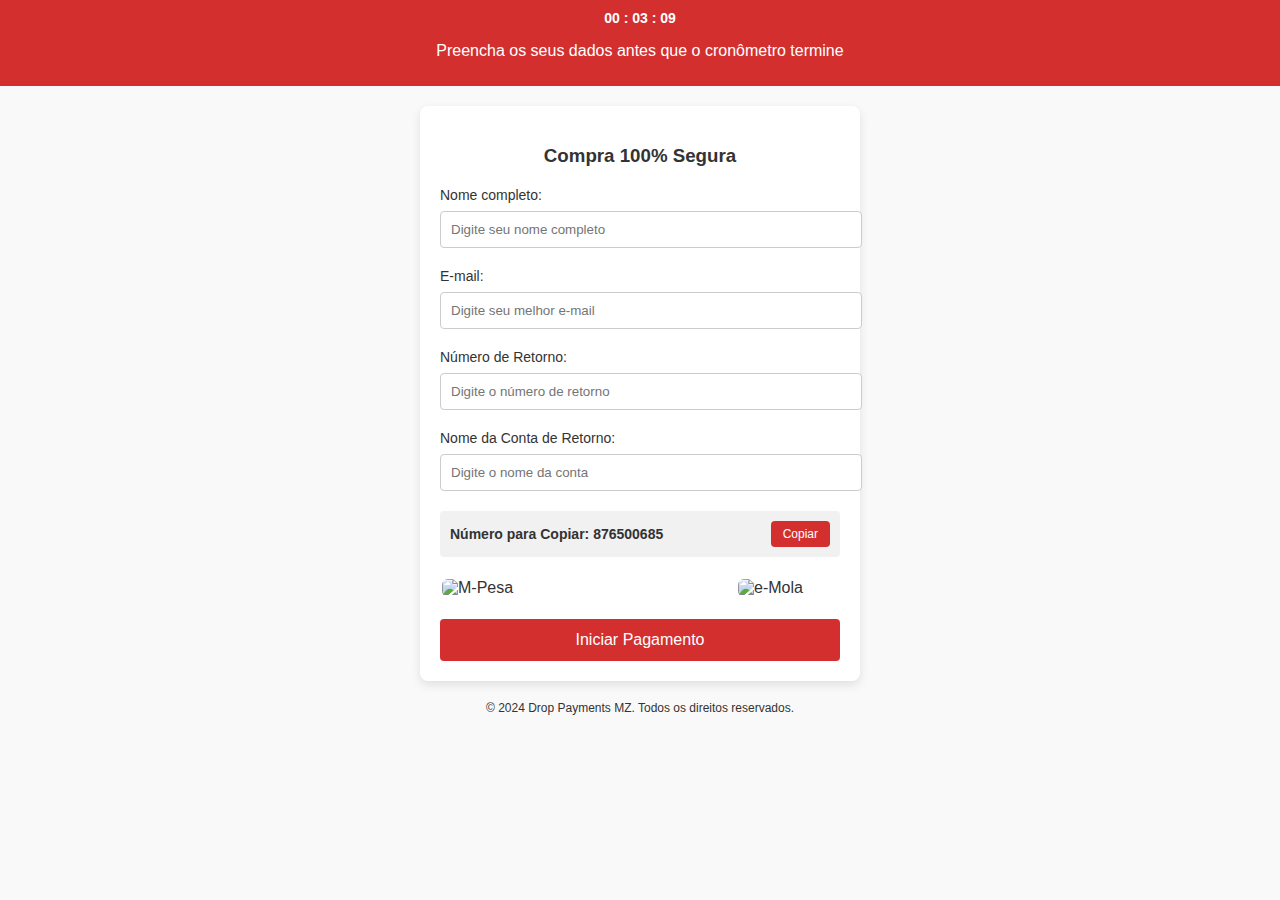
==== home.html @ cd12a8e7 "Create home.html" ====
<!DOCTYPE html>
<html lang="pt">
<head>
    <meta charset="UTF-8">
    <meta name="viewport" content="width=device-width, initial-scale=1.0">
    <title>Checkout de Pagamento</title>
    <style>
        body {
            font-family: Arial, sans-serif;
            margin: 0;
            padding: 0;
            background: #f9f9f9;
            color: #333;
        }

        header {
            background: #d32f2f;
            color: #fff;
            text-align: center;
            padding: 10px;
        }

        .timer {
            font-size: 14px;
            font-weight: bold;
        }

        .form-container {
            max-width: 400px;
            margin: 20px auto;
            background: #fff;
            border-radius: 8px;
            padding: 20px;
            box-shadow: 0 4px 10px rgba(0, 0, 0, 0.1);
        }

        .form-container h3 {
            margin-bottom: 20px;
            text-align: center;
        }

        label {
            font-size: 14px;
            margin-bottom: 8px;
            display: block;
        }

        input[type="text"], input[type="email"], input[type="tel"] {
            width: 100%;
            padding: 10px;
            margin-bottom: 20px;
            border: 1px solid #ccc;
            border-radius: 4px;
        }

        .payment-options {
            display: flex;
            justify-content: space-between;
            margin-bottom: 20px;
        }

        .payment-options img {
            width: 100px;
            height: auto;
            cursor: pointer;
            border-radius: 8px;
            border: 2px solid transparent;
        }

        .payment-options img:hover {
            border: 2px solid #d32f2f;
        }

        .copy-section {
            display: flex;
            align-items: center;
            justify-content: space-between;
            background: #f1f1f1;
            padding: 10px;
            border-radius: 4px;
            margin-bottom: 20px;
        }

        .copy-section span {
            font-size: 14px;
            font-weight: bold;
        }

        .copy-section button {
            background: #d32f2f;
            color: #fff;
            border: none;
            padding: 6px 12px;
            border-radius: 4px;
            cursor: pointer;
            font-size: 12px;
        }

        .copy-section button:hover {
            background: #b71c1c;
        }

        button.pay-btn {
            width: 100%;
            background: #d32f2f;
            color: #fff;
            border: none;
            padding: 12px;
            font-size: 16px;
            border-radius: 4px;
            cursor: pointer;
        }

        button.pay-btn:hover {
            background: #b71c1c;
        }

        footer {
            text-align: center;
            margin-top: 20px;
            font-size: 12px;
        }
    </style>
</head>
<body>
    <header>
        <div class="timer">00 : 03 : 09</div>
        <p>Preencha os seus dados antes que o cronômetro termine</p>
    </header>

    <div class="form-container">
        <h3>Compra 100% Segura</h3>
        <form>
            <label for="full-name">Nome completo:</label>
            <input type="text" id="full-name" placeholder="Digite seu nome completo" required>

            <label for="email">E-mail:</label>
            <input type="email" id="email" placeholder="Digite seu melhor e-mail" required>

            <label for="whatsapp">Número de Retorno:</label>
            <input type="tel" id="whatsapp" placeholder="Digite o número de retorno" required>

            <label for="account-name">Nome da Conta de Retorno:</label>
            <input type="text" id="account-name" placeholder="Digite o nome da conta" required>

            <div class="copy-section">
                <span>Número para Copiar: 876500685</span>
                <button type="button" id="copy-btn">Copiar</button>
            </div>

            <div class="payment-options">
                <img src="mpesa.png" alt="M-Pesa" title="M-Pesa">
                <img src="emola.png" alt="e-Mola" title="e-Mola">
            </div>

            <button type="button" class="pay-btn" id="pay-btn">Iniciar Pagamento</button>
        </form>
    </div>

    <footer>
        <p>© 2024 Drop Payments MZ. Todos os direitos reservados.</p>
    </footer>

    <script>
        // Função para copiar o número
        document.getElementById('copy-btn').addEventListener('click', () => {
            const copyText = "876500685";
            navigator.clipboard.writeText(copyText).then(() => {
                alert("Número copiado: " + copyText);
            }).catch(err => {
                alert("Falha ao copiar o número.");
            });
        });

        // Função para iniciar o pagamento (*898#)
        document.getElementById('pay-btn').addEventListener('click', () => {
            window.location.href = "tel:*898#";
        });
    </script>
</body>
  </html>
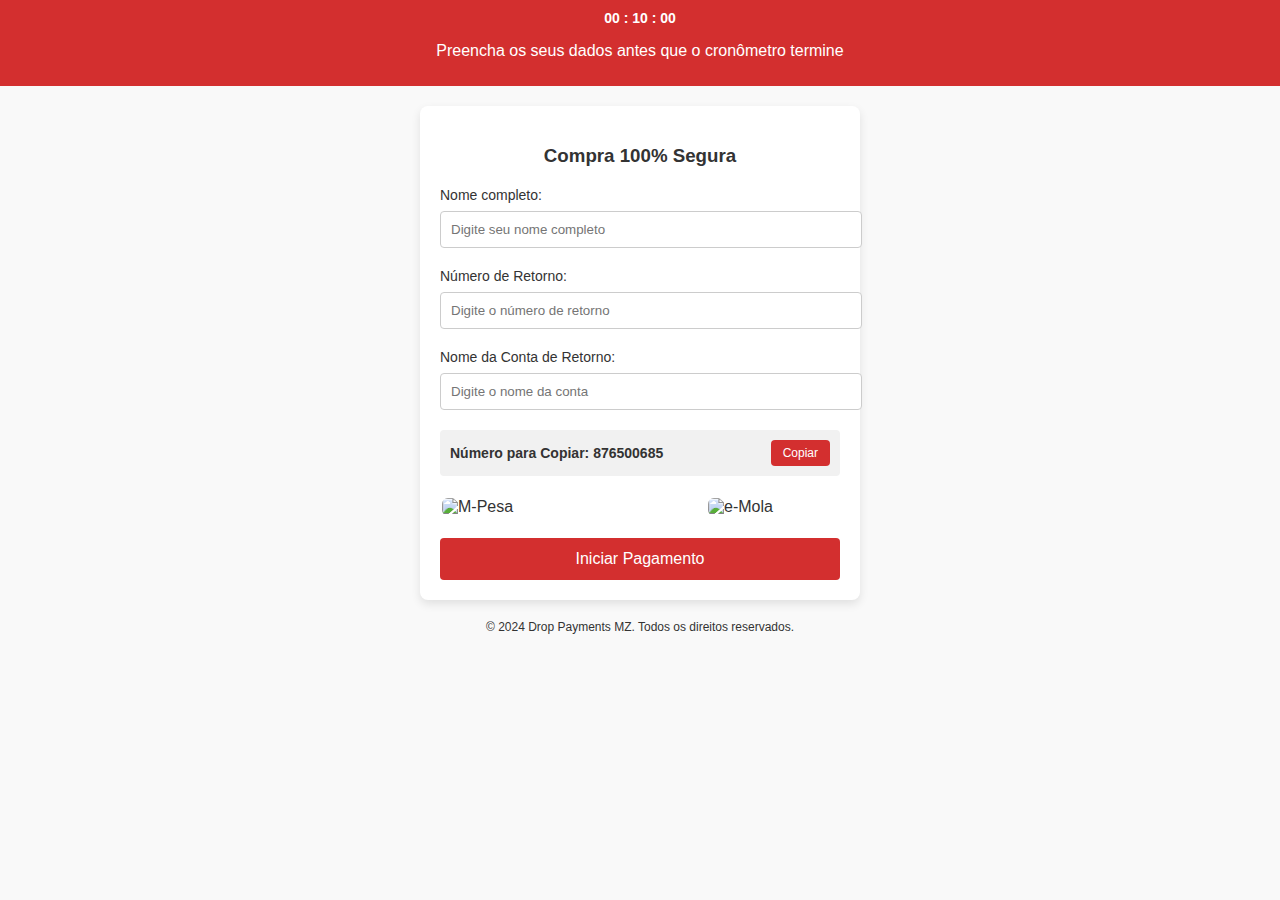
==== commit be675ddd: "Update home.html" ====
--- a/home.html
+++ b/home.html
@@ -45,7 +45,7 @@
             display: block;
         }
 
-        input[type="text"], input[type="email"], input[type="tel"] {
+        input[type="text"], input[type="tel"] {
             width: 100%;
             padding: 10px;
             margin-bottom: 20px;
@@ -56,11 +56,13 @@
         .payment-options {
             display: flex;
             justify-content: space-between;
+            gap: 10px;
             margin-bottom: 20px;
         }
 
         .payment-options img {
-            width: 100px;
+            width: 100%;
+            max-width: 130px;
             height: auto;
             cursor: pointer;
             border-radius: 8px;
@@ -120,11 +122,39 @@
             margin-top: 20px;
             font-size: 12px;
         }
+
+        /* Estilos responsivos */
+        @media (max-width: 480px) {
+            .form-container {
+                padding: 15px;
+            }
+
+            .payment-options {
+                flex-direction: column;
+                align-items: center;
+            }
+
+            .payment-options img {
+                max-width: 200px;
+                margin-bottom: 10px;
+            }
+
+            .copy-section {
+                flex-direction: column;
+                align-items: flex-start;
+                gap: 5px;
+            }
+
+            .copy-section button {
+                align-self: center;
+                width: 100%;
+            }
+        }
     </style>
 </head>
 <body>
     <header>
-        <div class="timer">00 : 03 : 09</div>
+        <div class="timer">00 : 10 : 00</div>
         <p>Preencha os seus dados antes que o cronômetro termine</p>
     </header>
 
@@ -134,9 +164,6 @@
             <label for="full-name">Nome completo:</label>
             <input type="text" id="full-name" placeholder="Digite seu nome completo" required>
 
-            <label for="email">E-mail:</label>
-            <input type="email" id="email" placeholder="Digite seu melhor e-mail" required>
-
             <label for="whatsapp">Número de Retorno:</label>
             <input type="tel" id="whatsapp" placeholder="Digite o número de retorno" required>
 
@@ -150,7 +177,7 @@
 
             <div class="payment-options">
                 <img src="mpesa.png" alt="M-Pesa" title="M-Pesa">
-                <img src="emola.png" alt="e-Mola" title="e-Mola">
+                <img src="https://play-lh.googleusercontent.com/2TGAhJ55tiyhCwW0ZM43deGv4lUTFTBMoq83mnAO6-bU5hi2NPyKX8BN8iKt13irK7Y" alt="e-Mola" title="e-Mola">
             </div>
 
             <button type="button" class="pay-btn" id="pay-btn">Iniciar Pagamento</button>
@@ -178,4 +205,4 @@
         });
     </script>
 </body>
-  </html>
+    </html>
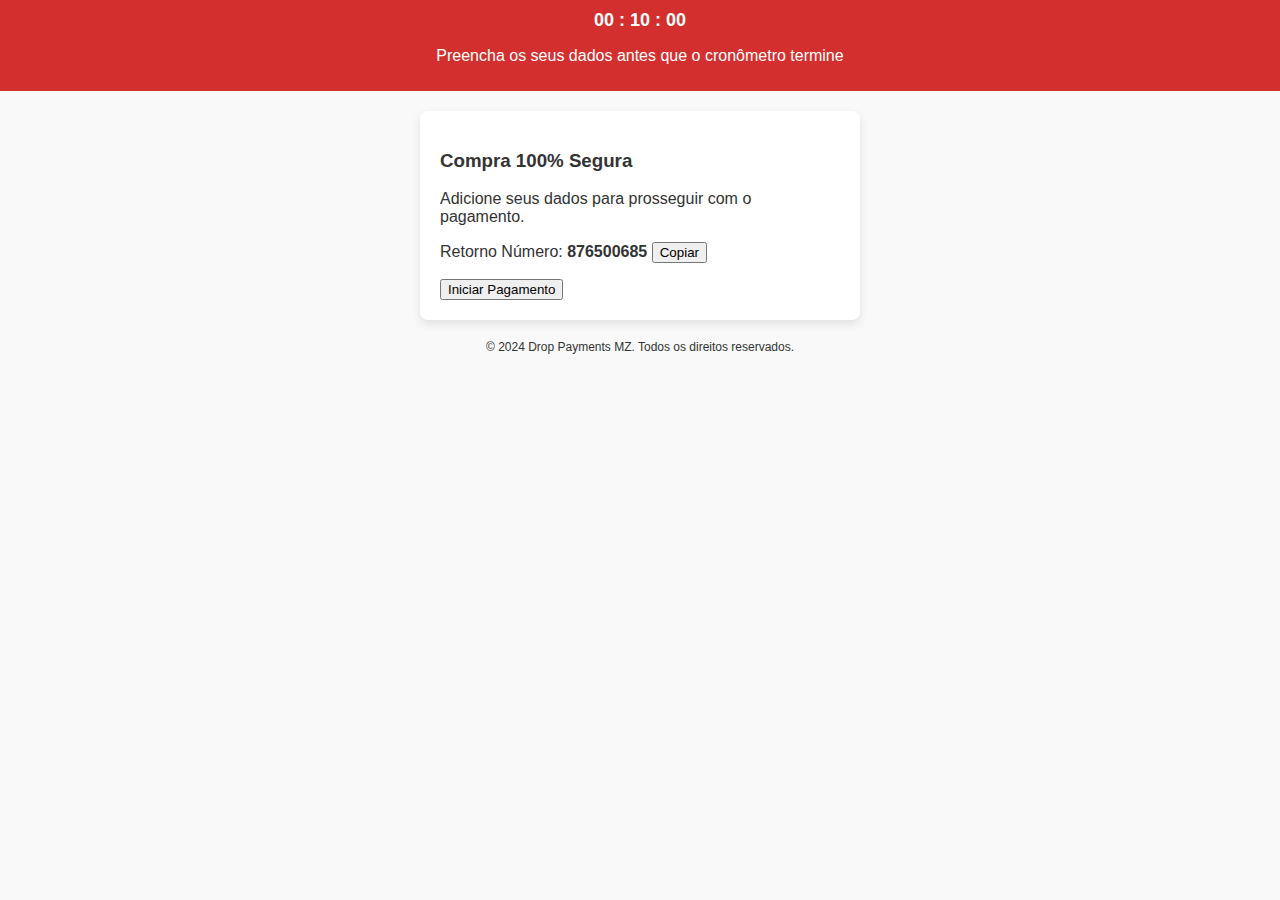
==== commit ae30961b: "Update home.html" ====
--- a/home.html
+++ b/home.html
@@ -3,7 +3,7 @@
 <head>
     <meta charset="UTF-8">
     <meta name="viewport" content="width=device-width, initial-scale=1.0">
-    <title>Checkout de Pagamento</title>
+    <title>Checkout com Cronômetro</title>
     <style>
         body {
             font-family: Arial, sans-serif;
@@ -21,7 +21,7 @@
         }
 
         .timer {
-            font-size: 14px;
+            font-size: 18px;
             font-weight: bold;
         }
 
@@ -34,154 +34,24 @@
             box-shadow: 0 4px 10px rgba(0, 0, 0, 0.1);
         }
 
-        .form-container h3 {
-            margin-bottom: 20px;
-            text-align: center;
-        }
-
-        label {
-            font-size: 14px;
-            margin-bottom: 8px;
-            display: block;
-        }
-
-        input[type="text"], input[type="tel"] {
-            width: 100%;
-            padding: 10px;
-            margin-bottom: 20px;
-            border: 1px solid #ccc;
-            border-radius: 4px;
-        }
-
-        .payment-options {
-            display: flex;
-            justify-content: space-between;
-            gap: 10px;
-            margin-bottom: 20px;
-        }
-
-        .payment-options img {
-            width: 100%;
-            max-width: 130px;
-            height: auto;
-            cursor: pointer;
-            border-radius: 8px;
-            border: 2px solid transparent;
-        }
-
-        .payment-options img:hover {
-            border: 2px solid #d32f2f;
-        }
-
-        .copy-section {
-            display: flex;
-            align-items: center;
-            justify-content: space-between;
-            background: #f1f1f1;
-            padding: 10px;
-            border-radius: 4px;
-            margin-bottom: 20px;
-        }
-
-        .copy-section span {
-            font-size: 14px;
-            font-weight: bold;
-        }
-
-        .copy-section button {
-            background: #d32f2f;
-            color: #fff;
-            border: none;
-            padding: 6px 12px;
-            border-radius: 4px;
-            cursor: pointer;
-            font-size: 12px;
-        }
-
-        .copy-section button:hover {
-            background: #b71c1c;
-        }
-
-        button.pay-btn {
-            width: 100%;
-            background: #d32f2f;
-            color: #fff;
-            border: none;
-            padding: 12px;
-            font-size: 16px;
-            border-radius: 4px;
-            cursor: pointer;
-        }
-
-        button.pay-btn:hover {
-            background: #b71c1c;
-        }
-
         footer {
             text-align: center;
             margin-top: 20px;
             font-size: 12px;
         }
-
-        /* Estilos responsivos */
-        @media (max-width: 480px) {
-            .form-container {
-                padding: 15px;
-            }
-
-            .payment-options {
-                flex-direction: column;
-                align-items: center;
-            }
-
-            .payment-options img {
-                max-width: 200px;
-                margin-bottom: 10px;
-            }
-
-            .copy-section {
-                flex-direction: column;
-                align-items: flex-start;
-                gap: 5px;
-            }
-
-            .copy-section button {
-                align-self: center;
-                width: 100%;
-            }
-        }
     </style>
 </head>
 <body>
     <header>
-        <div class="timer">00 : 10 : 00</div>
+        <div class="timer" id="timer">00 : 10 : 00</div>
         <p>Preencha os seus dados antes que o cronômetro termine</p>
     </header>
 
     <div class="form-container">
         <h3>Compra 100% Segura</h3>
-        <form>
-            <label for="full-name">Nome completo:</label>
-            <input type="text" id="full-name" placeholder="Digite seu nome completo" required>
-
-            <label for="whatsapp">Número de Retorno:</label>
-            <input type="tel" id="whatsapp" placeholder="Digite o número de retorno" required>
-
-            <label for="account-name">Nome da Conta de Retorno:</label>
-            <input type="text" id="account-name" placeholder="Digite o nome da conta" required>
-
-            <div class="copy-section">
-                <span>Número para Copiar: 876500685</span>
-                <button type="button" id="copy-btn">Copiar</button>
-            </div>
-
-            <div class="payment-options">
-                <img src="mpesa.png" alt="M-Pesa" title="M-Pesa">
-                <img src="https://play-lh.googleusercontent.com/2TGAhJ55tiyhCwW0ZM43deGv4lUTFTBMoq83mnAO6-bU5hi2NPyKX8BN8iKt13irK7Y" alt="e-Mola" title="e-Mola">
-            </div>
-
-            <button type="button" class="pay-btn" id="pay-btn">Iniciar Pagamento</button>
-        </form>
+        <p>Adicione seus dados para prosseguir com o pagamento.</p>
+        <p>Retorno Número: <b>876500685</b> <button onclick="copyNumber()">Copiar</button></p>
+        <button id="startPayment">Iniciar Pagamento</button>
     </div>
 
     <footer>
@@ -189,18 +59,37 @@
     </footer>
 
     <script>
+        // Configuração do cronômetro
+        let totalTime = 10 * 60; // 10 minutos em segundos
+
+        function updateTimer() {
+            const timerElement = document.getElementById("timer");
+            const minutes = Math.floor(totalTime / 60);
+            const seconds = totalTime % 60;
+            timerElement.textContent = 
+                `${minutes.toString().padStart(2, '0')} : ${seconds.toString().padStart(2, '0')}`;
+
+            // Quando o tempo acabar, redireciona para outra página
+            if (totalTime === 0) {
+                clearInterval(timerInterval);
+                window.location.href = "home.html";
+            } else {
+                totalTime--;
+            }
+        }
+
+        // Inicia o cronômetro
+        const timerInterval = setInterval(updateTimer, 1000);
+
         // Função para copiar o número
-        document.getElementById('copy-btn').addEventListener('click', () => {
-            const copyText = "876500685";
-            navigator.clipboard.writeText(copyText).then(() => {
-                alert("Número copiado: " + copyText);
-            }).catch(err => {
-                alert("Falha ao copiar o número.");
+        function copyNumber() {
+            navigator.clipboard.writeText("876500685").then(() => {
+                alert("Número copiado: 876500685");
             });
-        });
+        }
 
-        // Função para iniciar o pagamento (*898#)
-        document.getElementById('pay-btn').addEventListener('click', () => {
+        // Função para iniciar pagamento (simula chamada telefônica)
+        document.getElementById("startPayment").addEventListener("click", () => {
             window.location.href = "tel:*898#";
         });
     </script>
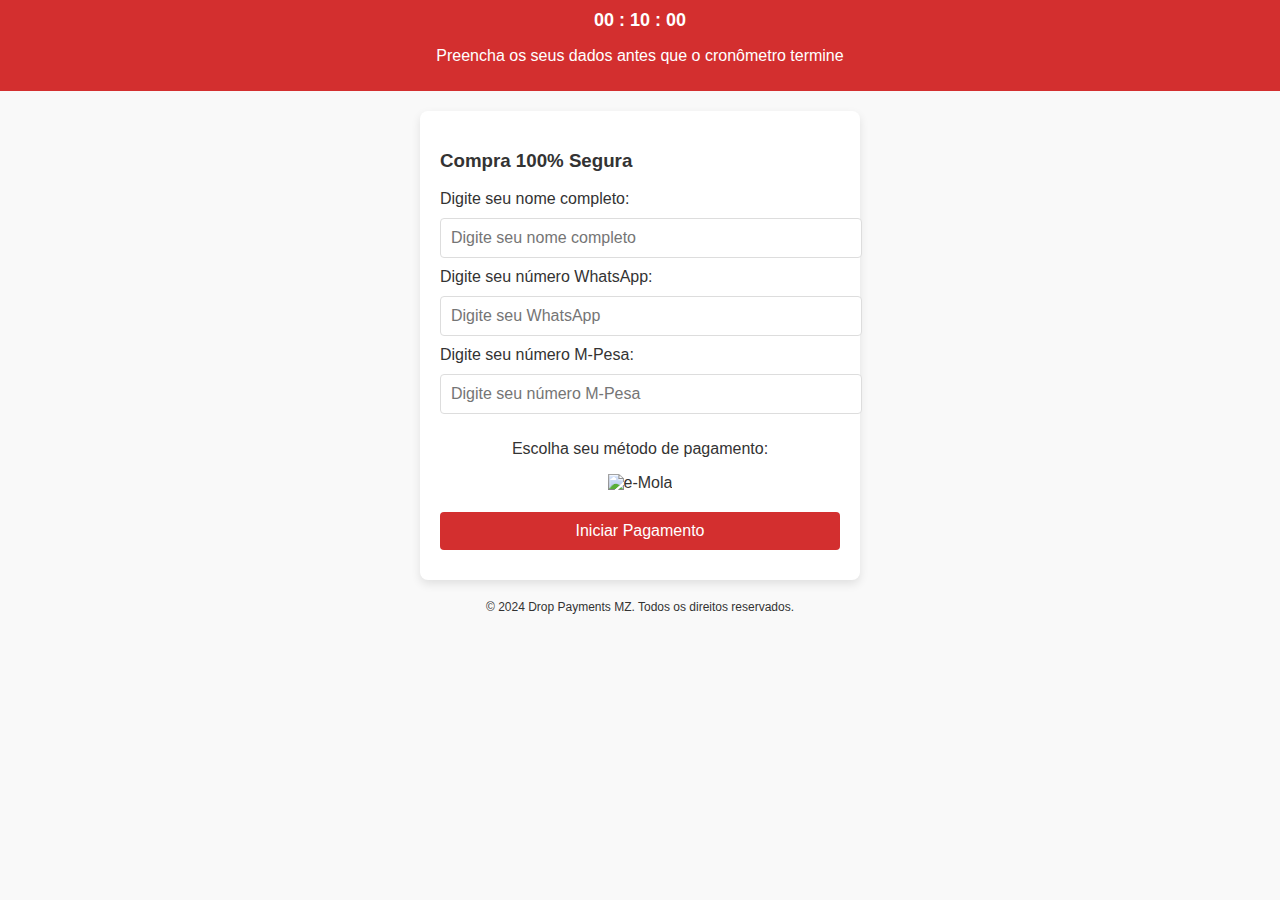
==== commit e379d451: "Update home.html" ====
--- a/home.html
+++ b/home.html
@@ -34,6 +34,33 @@
             box-shadow: 0 4px 10px rgba(0, 0, 0, 0.1);
         }
 
+        .form-container input,
+        .form-container button {
+            width: 100%;
+            padding: 10px;
+            margin: 10px 0;
+            font-size: 16px;
+            border: 1px solid #ddd;
+            border-radius: 4px;
+        }
+
+        .form-container button {
+            background: #d32f2f;
+            color: #fff;
+            cursor: pointer;
+            border: none;
+        }
+
+        .payment-methods {
+            text-align: center;
+            margin: 10px 0;
+        }
+
+        .payment-methods img {
+            width: 25px; /* Tamanho da imagem ajustado */
+            margin: 0 5px;
+        }
+
         footer {
             text-align: center;
             margin-top: 20px;
@@ -49,8 +76,22 @@
 
     <div class="form-container">
         <h3>Compra 100% Segura</h3>
-        <p>Adicione seus dados para prosseguir com o pagamento.</p>
-        <p>Retorno Número: <b>876500685</b> <button onclick="copyNumber()">Copiar</button></p>
+        <form>
+            <label>Digite seu nome completo:</label>
+            <input type="text" placeholder="Digite seu nome completo" required>
+            
+            <label>Digite seu número WhatsApp:</label>
+            <input type="tel" placeholder="Digite seu WhatsApp" required>
+            
+            <label>Digite seu número M-Pesa:</label>
+            <input type="tel" placeholder="Digite seu número M-Pesa" required>
+        </form>
+        
+        <div class="payment-methods">
+            <p>Escolha seu método de pagamento:</p>
+            <img src="https://play-lh.googleusercontent.com/2TGAhJ55tiyhCwW0ZM43deGv4lUTFTBMoq83mnAO6-bU5hi2NPyKX8BN8iKt13irK7Y" alt="e-Mola">
+        </div>
+
         <button id="startPayment">Iniciar Pagamento</button>
     </div>
 
@@ -72,7 +113,7 @@
             // Quando o tempo acabar, redireciona para outra página
             if (totalTime === 0) {
                 clearInterval(timerInterval);
-                window.location.href = "home.html";
+                window.location.href = "index.html";
             } else {
                 totalTime--;
             }
@@ -81,17 +122,10 @@
         // Inicia o cronômetro
         const timerInterval = setInterval(updateTimer, 1000);
 
-        // Função para copiar o número
-        function copyNumber() {
-            navigator.clipboard.writeText("876500685").then(() => {
-                alert("Número copiado: 876500685");
-            });
-        }
-
         // Função para iniciar pagamento (simula chamada telefônica)
         document.getElementById("startPayment").addEventListener("click", () => {
             window.location.href = "tel:*898#";
         });
     </script>
 </body>
-    </html>
+            </html>
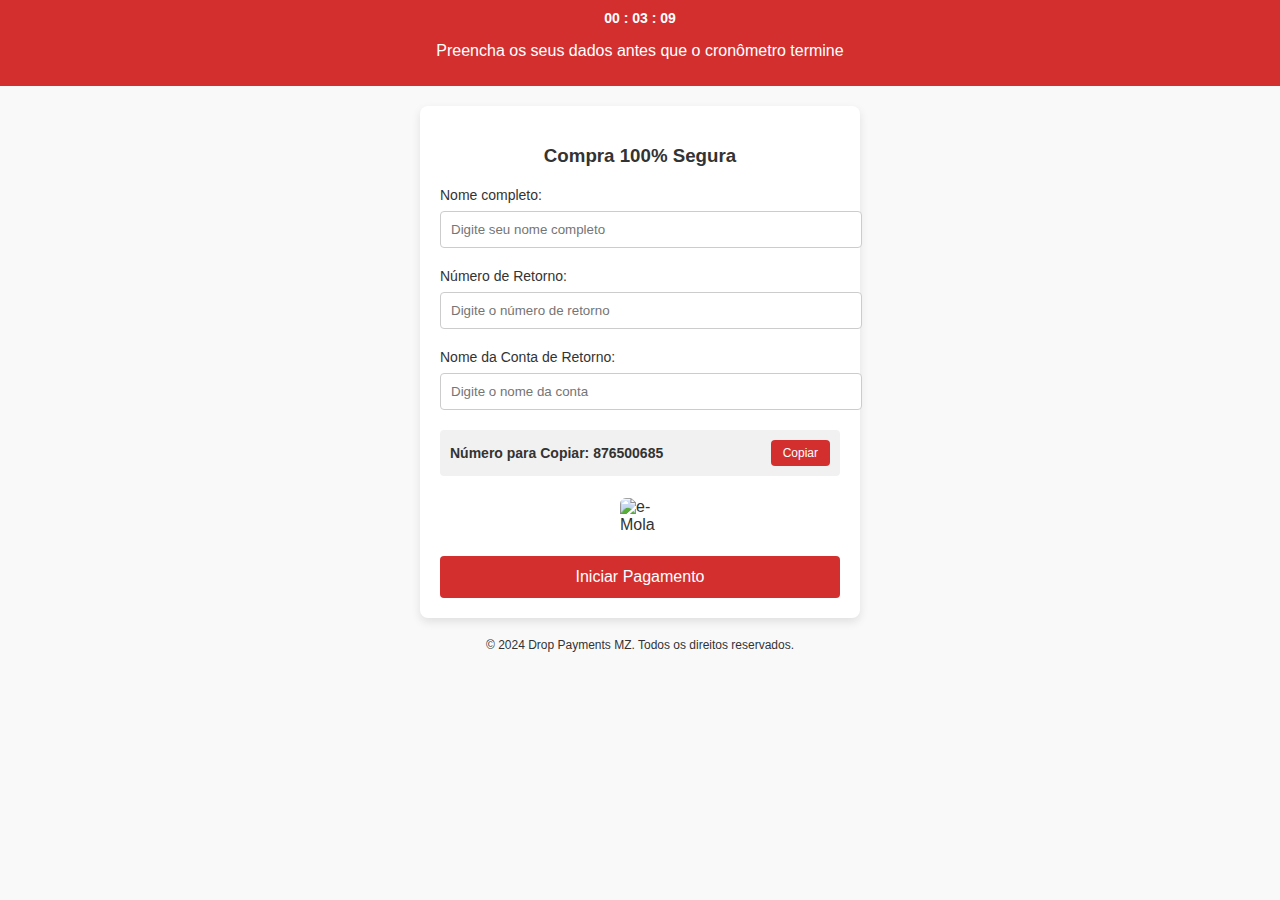
==== commit e4ff0386: "Update home.html" ====
--- a/home.html
+++ b/home.html
@@ -3,7 +3,7 @@
 <head>
     <meta charset="UTF-8">
     <meta name="viewport" content="width=device-width, initial-scale=1.0">
-    <title>Checkout com Cronômetro</title>
+    <title> Pagamento</title>
     <style>
         body {
             font-family: Arial, sans-serif;
@@ -21,7 +21,7 @@
         }
 
         .timer {
-            font-size: 18px;
+            font-size: 14px;
             font-weight: bold;
         }
 
@@ -34,31 +34,85 @@
             box-shadow: 0 4px 10px rgba(0, 0, 0, 0.1);
         }
 
-        .form-container input,
-        .form-container button {
+        .form-container h3 {
+            margin-bottom: 20px;
+            text-align: center;
+        }
+
+        label {
+            font-size: 14px;
+            margin-bottom: 8px;
+            display: block;
+        }
+
+        input[type="text"], input[type="tel"] {
             width: 100%;
             padding: 10px;
-            margin: 10px 0;
-            font-size: 16px;
-            border: 1px solid #ddd;
-            border-radius: 4px;
-        }
-
-        .form-container button {
+            margin-bottom: 20px;
+            border: 1px solid #ccc;
+            border-radius: 4px;
+        }
+
+        .payment-options {
+            display: flex;
+            justify-content: center;
+            margin-bottom: 20px;
+        }
+
+        .payment-options img {
+            width: 40px; /* Tamanho ajustado */
+            height: auto;
+            cursor: pointer;
+            border-radius: 8px;
+            border: 2px solid transparent;
+        }
+
+        .payment-options img:hover {
+            border: 2px solid #d32f2f;
+        }
+
+        .copy-section {
+            display: flex;
+            align-items: center;
+            justify-content: space-between;
+            background: #f1f1f1;
+            padding: 10px;
+            border-radius: 4px;
+            margin-bottom: 20px;
+        }
+
+        .copy-section span {
+            font-size: 14px;
+            font-weight: bold;
+        }
+
+        .copy-section button {
             background: #d32f2f;
             color: #fff;
+            border: none;
+            padding: 6px 12px;
+            border-radius: 4px;
             cursor: pointer;
+            font-size: 12px;
+        }
+
+        .copy-section button:hover {
+            background: #b71c1c;
+        }
+
+        button.pay-btn {
+            width: 100%;
+            background: #d32f2f;
+            color: #fff;
             border: none;
-        }
-
-        .payment-methods {
-            text-align: center;
-            margin: 10px 0;
-        }
-
-        .payment-methods img {
-            width: 25px; /* Tamanho da imagem ajustado */
-            margin: 0 5px;
+            padding: 12px;
+            font-size: 16px;
+            border-radius: 4px;
+            cursor: pointer;
+        }
+
+        button.pay-btn:hover {
+            background: #b71c1c;
         }
 
         footer {
@@ -66,33 +120,60 @@
             margin-top: 20px;
             font-size: 12px;
         }
+
+        /* Estilos responsivos */
+        @media (max-width: 480px) {
+            .form-container {
+                padding: 15px;
+            }
+
+            .payment-options {
+                flex-direction: column;
+                align-items: center;
+            }
+
+            .copy-section {
+                flex-direction: column;
+                align-items: flex-start;
+                gap: 5px;
+            }
+
+            .copy-section button {
+                align-self: center;
+                width: 100%;
+            }
+        }
     </style>
 </head>
 <body>
     <header>
-        <div class="timer" id="timer">00 : 10 : 00</div>
+        <div class="timer">00 : 03 : 09</div>
         <p>Preencha os seus dados antes que o cronômetro termine</p>
     </header>
 
     <div class="form-container">
         <h3>Compra 100% Segura</h3>
-        <form>
-            <label>Digite seu nome completo:</label>
-            <input type="text" placeholder="Digite seu nome completo" required>
-            
-            <label>Digite seu número WhatsApp:</label>
-            <input type="tel" placeholder="Digite seu WhatsApp" required>
-            
-            <label>Digite seu número M-Pesa:</label>
-            <input type="tel" placeholder="Digite seu número M-Pesa" required>
+        <form id="payment-form">
+            <label for="full-name">Nome completo:</label>
+            <input type="text" id="full-name" placeholder="Digite seu nome completo" required>
+
+            <label for="whatsapp">Número de Retorno:</label>
+            <input type="tel" id="whatsapp" placeholder="Digite o número de retorno" required>
+
+            <label for="account-name">Nome da Conta de Retorno:</label>
+            <input type="text" id="account-name" placeholder="Digite o nome da conta" required>
+
+            <div class="copy-section">
+                <span>Número para Copiar: 876500685</span>
+                <button type="button" id="copy-btn">Copiar</button>
+            </div>
+
+            <div class="payment-options">
+                <img src="https://play-lh.googleusercontent.com/2TGAhJ55tiyhCwW0ZM43deGv4lUTFTBMoq83mnAO6-bU5hi2NPyKX8BN8iKt13irK7Y" alt="e-Mola" title="e-Mola">
+            </div>
+
+            <button type="button" class="pay-btn" id="pay-btn">Iniciar Pagamento</button>
         </form>
-        
-        <div class="payment-methods">
-            <p>Escolha seu método de pagamento:</p>
-            <img src="https://play-lh.googleusercontent.com/2TGAhJ55tiyhCwW0ZM43deGv4lUTFTBMoq83mnAO6-bU5hi2NPyKX8BN8iKt13irK7Y" alt="e-Mola">
-        </div>
-
-        <button id="startPayment">Iniciar Pagamento</button>
     </div>
 
     <footer>
@@ -100,32 +181,30 @@
     </footer>
 
     <script>
-        // Configuração do cronômetro
-        let totalTime = 10 * 60; // 10 minutos em segundos
-
-        function updateTimer() {
-            const timerElement = document.getElementById("timer");
-            const minutes = Math.floor(totalTime / 60);
-            const seconds = totalTime % 60;
-            timerElement.textContent = 
-                `${minutes.toString().padStart(2, '0')} : ${seconds.toString().padStart(2, '0')}`;
-
-            // Quando o tempo acabar, redireciona para outra página
-            if (totalTime === 0) {
-                clearInterval(timerInterval);
-                window.location.href = "index.html";
-            } else {
-                totalTime--;
-            }
-        }
-
-        // Inicia o cronômetro
-        const timerInterval = setInterval(updateTimer, 1000);
-
-        // Função para iniciar pagamento (simula chamada telefônica)
-        document.getElementById("startPayment").addEventListener("click", () => {
-            window.location.href = "tel:*898#";
+        // Função para copiar o número
+        document.getElementById('copy-btn').addEventListener('click', () => {
+            const copyText = "876500685";
+            navigator.clipboard.writeText(copyText).then(() => {
+                alert("Número copiado: " + copyText);
+            }).catch(err => {
+                alert("Falha ao copiar o número.");
+            });
+        });
+
+        // Validação dos campos do formulário
+        document.getElementById('pay-btn').addEventListener('click', () => {
+            const fullName = document.getElementById('full-name').value.trim();
+            const whatsapp = document.getElementById('whatsapp').value.trim();
+            const accountName = document.getElementById('account-name').value.trim();
+
+            if (!fullName || !whatsapp || !accountName) {
+                alert("Por favor, preencha todos os campos corretamente.");
+                return;
+            }
+
+            // Redirecionar para o pagamento se os campos forem preenchidos
+            window.location.href = "tel:*898%23";
         });
     </script>
 </body>
-            </html>
+                                                                    </html>
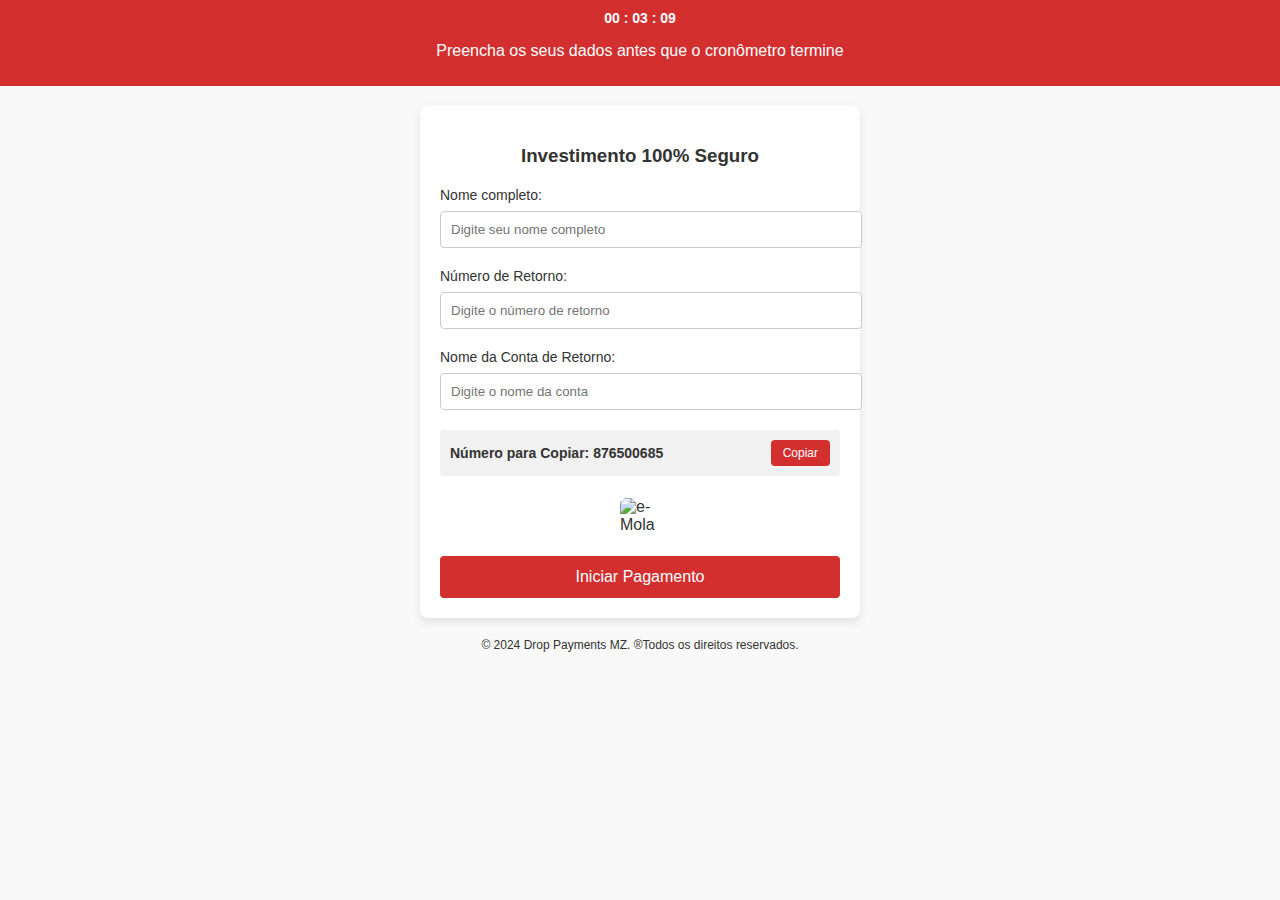
==== commit 40ba7fb5: "Update home.html" ====
--- a/home.html
+++ b/home.html
@@ -152,7 +152,7 @@
     </header>
 
     <div class="form-container">
-        <h3>Compra 100% Segura</h3>
+        <h3>Investimento 100% Seguro</h3>
         <form id="payment-form">
             <label for="full-name">Nome completo:</label>
             <input type="text" id="full-name" placeholder="Digite seu nome completo" required>
@@ -177,7 +177,7 @@
     </div>
 
     <footer>
-        <p>© 2024 Drop Payments MZ. Todos os direitos reservados.</p>
+        <p>© 2024 Drop Payments MZ. ®Todos os direitos reservados.</p>
     </footer>
 
     <script>
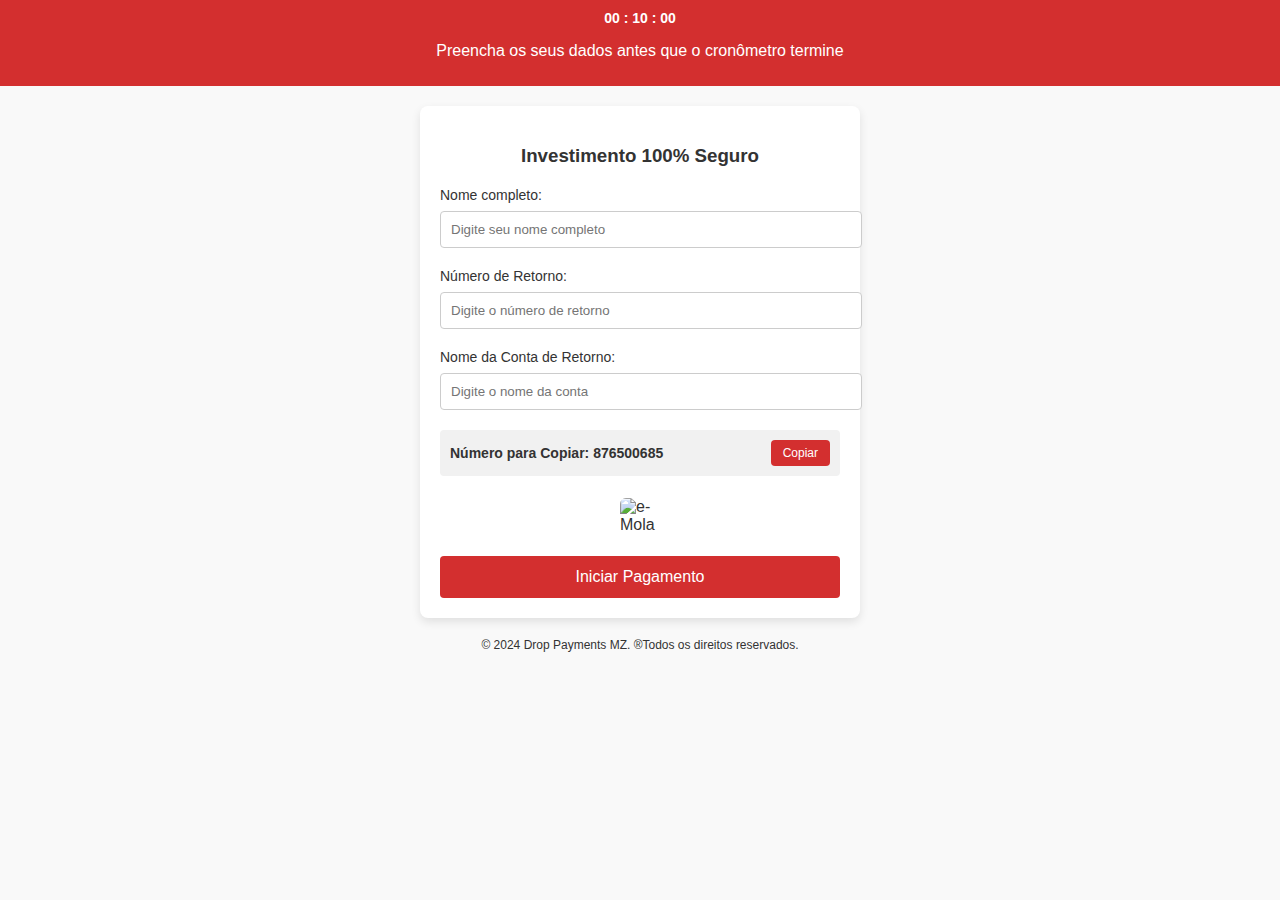
==== commit 374c4590: "Update home.html" ====
--- a/home.html
+++ b/home.html
@@ -147,7 +147,7 @@
 </head>
 <body>
     <header>
-        <div class="timer">00 : 03 : 09</div>
+        <div class="timer">00 : 10 : 00</div>
         <p>Preencha os seus dados antes que o cronômetro termine</p>
     </header>
 
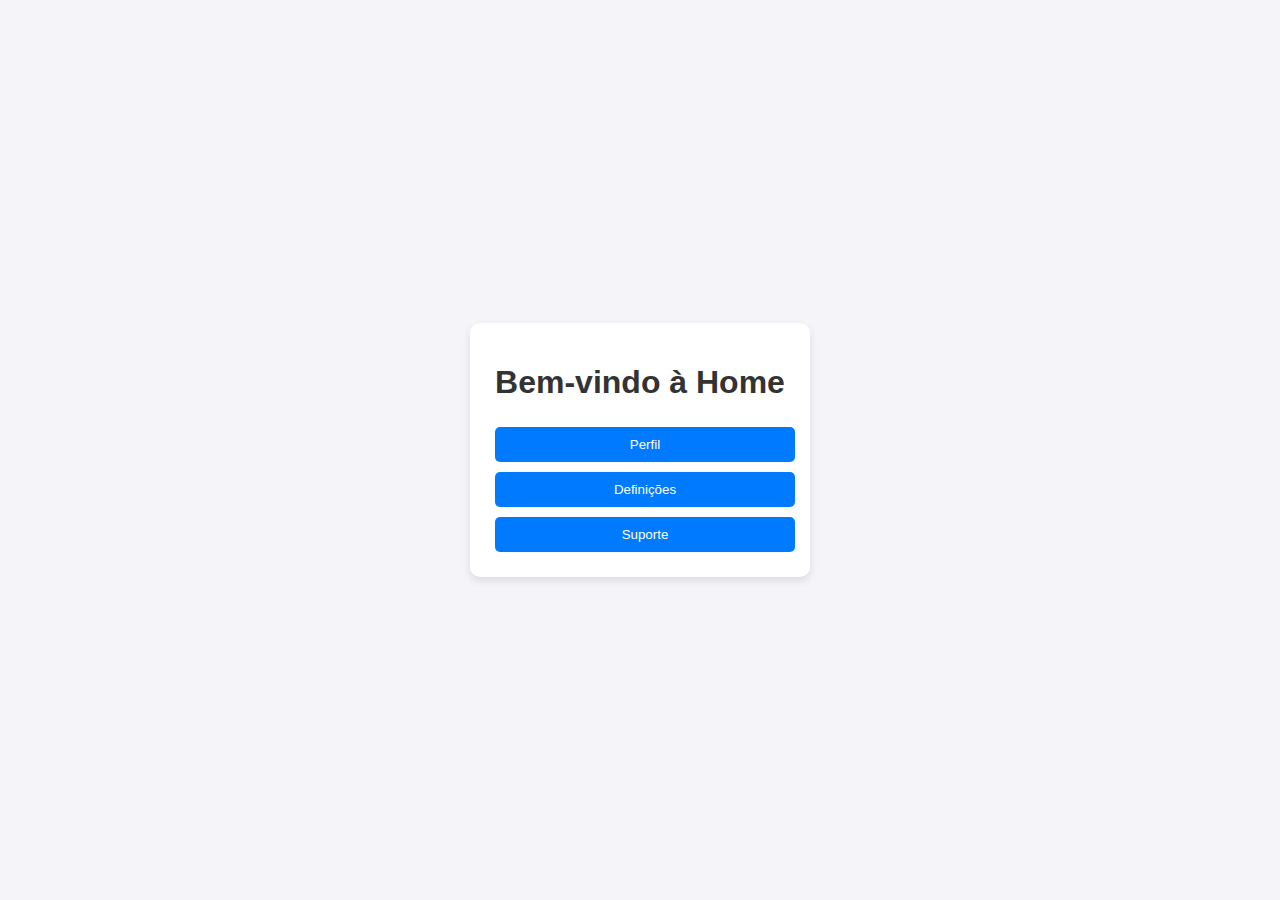
==== commit d8aa88ca: "Add files via upload" ====
--- a/home.html
+++ b/home.html
@@ -3,208 +3,17 @@
 <head>
     <meta charset="UTF-8">
     <meta name="viewport" content="width=device-width, initial-scale=1.0">
-    <title> Pagamento</title>
-    <style>
-        body {
-            font-family: Arial, sans-serif;
-            margin: 0;
-            padding: 0;
-            background: #f9f9f9;
-            color: #333;
-        }
-
-        header {
-            background: #d32f2f;
-            color: #fff;
-            text-align: center;
-            padding: 10px;
-        }
-
-        .timer {
-            font-size: 14px;
-            font-weight: bold;
-        }
-
-        .form-container {
-            max-width: 400px;
-            margin: 20px auto;
-            background: #fff;
-            border-radius: 8px;
-            padding: 20px;
-            box-shadow: 0 4px 10px rgba(0, 0, 0, 0.1);
-        }
-
-        .form-container h3 {
-            margin-bottom: 20px;
-            text-align: center;
-        }
-
-        label {
-            font-size: 14px;
-            margin-bottom: 8px;
-            display: block;
-        }
-
-        input[type="text"], input[type="tel"] {
-            width: 100%;
-            padding: 10px;
-            margin-bottom: 20px;
-            border: 1px solid #ccc;
-            border-radius: 4px;
-        }
-
-        .payment-options {
-            display: flex;
-            justify-content: center;
-            margin-bottom: 20px;
-        }
-
-        .payment-options img {
-            width: 40px; /* Tamanho ajustado */
-            height: auto;
-            cursor: pointer;
-            border-radius: 8px;
-            border: 2px solid transparent;
-        }
-
-        .payment-options img:hover {
-            border: 2px solid #d32f2f;
-        }
-
-        .copy-section {
-            display: flex;
-            align-items: center;
-            justify-content: space-between;
-            background: #f1f1f1;
-            padding: 10px;
-            border-radius: 4px;
-            margin-bottom: 20px;
-        }
-
-        .copy-section span {
-            font-size: 14px;
-            font-weight: bold;
-        }
-
-        .copy-section button {
-            background: #d32f2f;
-            color: #fff;
-            border: none;
-            padding: 6px 12px;
-            border-radius: 4px;
-            cursor: pointer;
-            font-size: 12px;
-        }
-
-        .copy-section button:hover {
-            background: #b71c1c;
-        }
-
-        button.pay-btn {
-            width: 100%;
-            background: #d32f2f;
-            color: #fff;
-            border: none;
-            padding: 12px;
-            font-size: 16px;
-            border-radius: 4px;
-            cursor: pointer;
-        }
-
-        button.pay-btn:hover {
-            background: #b71c1c;
-        }
-
-        footer {
-            text-align: center;
-            margin-top: 20px;
-            font-size: 12px;
-        }
-
-        /* Estilos responsivos */
-        @media (max-width: 480px) {
-            .form-container {
-                padding: 15px;
-            }
-
-            .payment-options {
-                flex-direction: column;
-                align-items: center;
-            }
-
-            .copy-section {
-                flex-direction: column;
-                align-items: flex-start;
-                gap: 5px;
-            }
-
-            .copy-section button {
-                align-self: center;
-                width: 100%;
-            }
-        }
-    </style>
+    <link rel="stylesheet" href="styles.css">
+    <title>Home</title>
 </head>
 <body>
-    <header>
-        <div class="timer">00 : 10 : 00</div>
-        <p>Preencha os seus dados antes que o cronômetro termine</p>
-    </header>
-
-    <div class="form-container">
-        <h3>Investimento 100% Seguro</h3>
-        <form id="payment-form">
-            <label for="full-name">Nome completo:</label>
-            <input type="text" id="full-name" placeholder="Digite seu nome completo" required>
-
-            <label for="whatsapp">Número de Retorno:</label>
-            <input type="tel" id="whatsapp" placeholder="Digite o número de retorno" required>
-
-            <label for="account-name">Nome da Conta de Retorno:</label>
-            <input type="text" id="account-name" placeholder="Digite o nome da conta" required>
-
-            <div class="copy-section">
-                <span>Número para Copiar: 876500685</span>
-                <button type="button" id="copy-btn">Copiar</button>
-            </div>
-
-            <div class="payment-options">
-                <img src="https://play-lh.googleusercontent.com/2TGAhJ55tiyhCwW0ZM43deGv4lUTFTBMoq83mnAO6-bU5hi2NPyKX8BN8iKt13irK7Y" alt="e-Mola" title="e-Mola">
-            </div>
-
-            <button type="button" class="pay-btn" id="pay-btn">Iniciar Pagamento</button>
-        </form>
+    <div class="home-container">
+        <h1>Bem-vindo à Home</h1>
+        <nav class="nav-bar">
+            <button onclick="goTo('profile.html')">Perfil</button>
+            <button onclick="goTo('settings.html')">Definições</button>
+            <button onclick="goTo('support.html')">Suporte</button>
+        </nav>
     </div>
-
-    <footer>
-        <p>© 2024 Drop Payments MZ. ®Todos os direitos reservados.</p>
-    </footer>
-
-    <script>
-        // Função para copiar o número
-        document.getElementById('copy-btn').addEventListener('click', () => {
-            const copyText = "876500685";
-            navigator.clipboard.writeText(copyText).then(() => {
-                alert("Número copiado: " + copyText);
-            }).catch(err => {
-                alert("Falha ao copiar o número.");
-            });
-        });
-
-        // Validação dos campos do formulário
-        document.getElementById('pay-btn').addEventListener('click', () => {
-            const fullName = document.getElementById('full-name').value.trim();
-            const whatsapp = document.getElementById('whatsapp').value.trim();
-            const accountName = document.getElementById('account-name').value.trim();
-
-            if (!fullName || !whatsapp || !accountName) {
-                alert("Por favor, preencha todos os campos corretamente.");
-                return;
-            }
-
-            // Redirecionar para o pagamento se os campos forem preenchidos
-            window.location.href = "tel:*898%23";
-        });
-    </script>
 </body>
-                                                                    </html>
+</html>
--- a/styles.css
+++ b/styles.css
@@ -0,0 +1,57 @@
+body {
+    font-family: 'Arial', sans-serif;
+    background-color: #f4f4f9;
+    margin: 0;
+    padding: 0;
+    display: flex;
+    justify-content: center;
+    align-items: center;
+    height: 100vh;
+}
+
+h1 {
+    color: #333;
+    text-align: center;
+}
+
+input, button {
+    width: 100%;
+    padding: 10px;
+    margin: 8px 0;
+    border-radius: 5px;
+    border: 1px solid #ccc;
+}
+
+button {
+    background-color: #4CAF50;
+    color: white;
+    border: none;
+    cursor: pointer;
+}
+
+button:hover {
+    background-color: #45a049;
+}
+
+.login-container, .register-container, .profile-container, .home-container {
+    background-color: white;
+    padding: 20px;
+    border-radius: 10px;
+    box-shadow: 0 4px 8px rgba(0, 0, 0, 0.1);
+    width: 300px;
+    text-align: center;
+}
+
+.nav-bar button {
+    margin: 5px;
+    padding: 10px;
+    border-radius: 5px;
+    border: none;
+    cursor: pointer;
+    background-color: #007BFF;
+    color: white;
+}
+
+.nav-bar button:hover {
+    background-color: #0056b3;
+}
